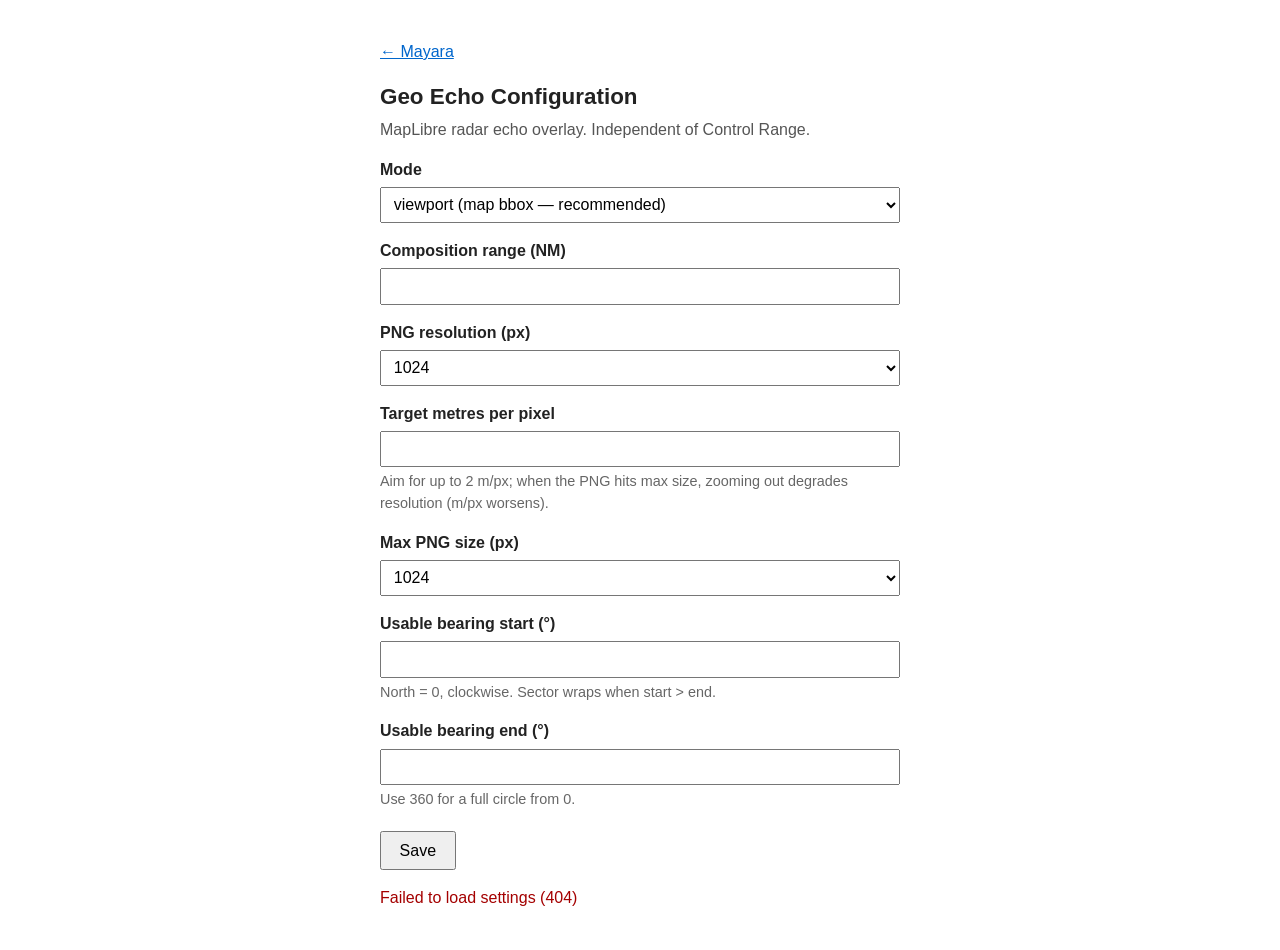
==== web/config/index.html @ 1193f5f1 "geo-echo viewport dual-mode e range fixo na composition" ====
<!DOCTYPE html>
<html lang="en">
<head>
    <title>Mayara — Geo Echo Configuration</title>
    <meta charset="utf-8" />
    <meta name="viewport" content="width=device-width, initial-scale=1" />
    <style>
        body {
            font-family: -apple-system, BlinkMacSystemFont, "Segoe UI", Roboto, Helvetica, Arial, sans-serif;
            max-width: 520px;
            margin: 40px auto;
            padding: 0 20px;
            line-height: 1.5;
            color: #222;
        }
        h1 { font-size: 1.4rem; margin-bottom: 0.25rem; }
        p.hint { color: #555; margin-top: 0; }
        label { display: block; margin-top: 1rem; font-weight: 600; }
        .field-hint { display: block; font-weight: 400; color: #666; font-size: 0.9rem; margin-top: 0.25rem; }
        input, select {
            display: block;
            width: 100%;
            margin-top: 0.35rem;
            padding: 0.45rem 0.55rem;
            font-size: 1rem;
            box-sizing: border-box;
        }
        button {
            margin-top: 1.25rem;
            padding: 0.55rem 1.1rem;
            font-size: 1rem;
            cursor: pointer;
        }
        #status { margin-top: 1rem; min-height: 1.4em; }
        #status.err { color: #a40000; }
        #status.ok { color: #0a6b0a; }
        a { color: #0066cc; }
        .mode-block { margin-top: 0.5rem; }
        .mode-block[hidden] { display: none; }
    </style>
</head>
<body>
    <p><a href="/">← Mayara</a></p>
    <h1>Geo Echo Configuration</h1>
    <p class="hint">MapLibre radar echo overlay. Independent of Control Range.</p>

    <form id="geo-echo-form">
        <label for="mode">Mode</label>
        <select id="mode" name="mode" required>
            <option value="viewport">viewport (map bbox — recommended)</option>
            <option value="composition">composition (fixed NM window)</option>
        </select>

        <div id="composition-fields" class="mode-block">
            <label for="compositionNm">Composition range (NM)</label>
            <input id="compositionNm" name="compositionNm" type="number" min="0.027" max="120" step="any" required />

            <label for="echoSizePx">PNG resolution (px)</label>
            <select id="echoSizePx" name="echoSizePx" required>
                <option value="1024">1024</option>
                <option value="2048">2048</option>
                <option value="4096">4096</option>
            </select>
        </div>

        <div id="viewport-fields" class="mode-block">
            <label for="targetMetersPerPx">Target metres per pixel</label>
            <input id="targetMetersPerPx" name="targetMetersPerPx" type="number" min="0.25" max="100" step="any" required />
            <span class="field-hint">Aim for up to 2 m/px; when the PNG hits max size, zooming out degrades resolution (m/px worsens).</span>

            <label for="maxSizePx">Max PNG size (px)</label>
            <select id="maxSizePx" name="maxSizePx" required>
                <option value="1024">1024</option>
                <option value="2048">2048</option>
                <option value="4096">4096</option>
            </select>
        </div>

        <label for="usableBearingStartDeg">Usable bearing start (°)</label>
        <input id="usableBearingStartDeg" name="usableBearingStartDeg" type="number" min="0" max="360" step="any" required />
        <span class="field-hint">North = 0, clockwise. Sector wraps when start &gt; end.</span>

        <label for="usableBearingEndDeg">Usable bearing end (°)</label>
        <input id="usableBearingEndDeg" name="usableBearingEndDeg" type="number" min="0" max="360" step="any" required />
        <span class="field-hint">Use 360 for a full circle from 0.</span>

        <button type="submit">Save</button>
    </form>
    <div id="status" role="status"></div>

    <script>
        const NM = 1852;
        const API = "/signalk/v2/api/geo-echo";
        const form = document.getElementById("geo-echo-form");
        const statusEl = document.getElementById("status");
        const modeSelect = document.getElementById("mode");
        const nmInput = document.getElementById("compositionNm");
        const sizeSelect = document.getElementById("echoSizePx");
        const targetMpp = document.getElementById("targetMetersPerPx");
        const maxSizeSelect = document.getElementById("maxSizePx");
        const bearingStart = document.getElementById("usableBearingStartDeg");
        const bearingEnd = document.getElementById("usableBearingEndDeg");
        const compositionFields = document.getElementById("composition-fields");
        const viewportFields = document.getElementById("viewport-fields");

        function setStatus(text, ok) {
            statusEl.textContent = text;
            statusEl.className = ok === true ? "ok" : ok === false ? "err" : "";
        }

        function syncModeUi() {
            const viewport = modeSelect.value === "viewport";
            compositionFields.hidden = viewport;
            viewportFields.hidden = !viewport;
            nmInput.required = !viewport;
            sizeSelect.required = !viewport;
            targetMpp.required = viewport;
            maxSizeSelect.required = viewport;
        }

        function applyData(data) {
            modeSelect.value = data.mode === "composition" ? "composition" : "viewport";
            nmInput.value = (data.compositionRangeM / NM);
            sizeSelect.value = String(data.echoSizePx);
            targetMpp.value = data.targetMetersPerPx;
            maxSizeSelect.value = String(data.maxSizePx);
            bearingStart.value = data.usableBearingStartDeg;
            bearingEnd.value = data.usableBearingEndDeg;
            syncModeUi();
        }

        async function load() {
            const res = await fetch(API);
            if (!res.ok) {
                setStatus("Failed to load settings (" + res.status + ")", false);
                return;
            }
            const data = await res.json();
            applyData(data);
            setStatus("", null);
        }

        modeSelect.addEventListener("change", syncModeUi);

        form.addEventListener("submit", async (ev) => {
            ev.preventDefault();
            const body = {
                mode: modeSelect.value,
                compositionRangeM: Number(nmInput.value) * NM,
                echoSizePx: Number(sizeSelect.value),
                targetMetersPerPx: Number(targetMpp.value),
                maxSizePx: Number(maxSizeSelect.value),
                usableBearingStartDeg: Number(bearingStart.value),
                usableBearingEndDeg: Number(bearingEnd.value),
            };
            setStatus("Saving…", null);
            const res = await fetch(API, {
                method: "PUT",
                headers: { "Content-Type": "application/json" },
                body: JSON.stringify(body),
            });
            const data = await res.json().catch(() => ({}));
            if (!res.ok) {
                setStatus(data.message || ("Save failed (" + res.status + ")"), false);
                return;
            }
            applyData(data);
            setStatus("Saved. Applied on the next echo / viewport frame.", true);
        });

        load().catch((e) => setStatus(String(e), false));
    </script>
</body>
</html>
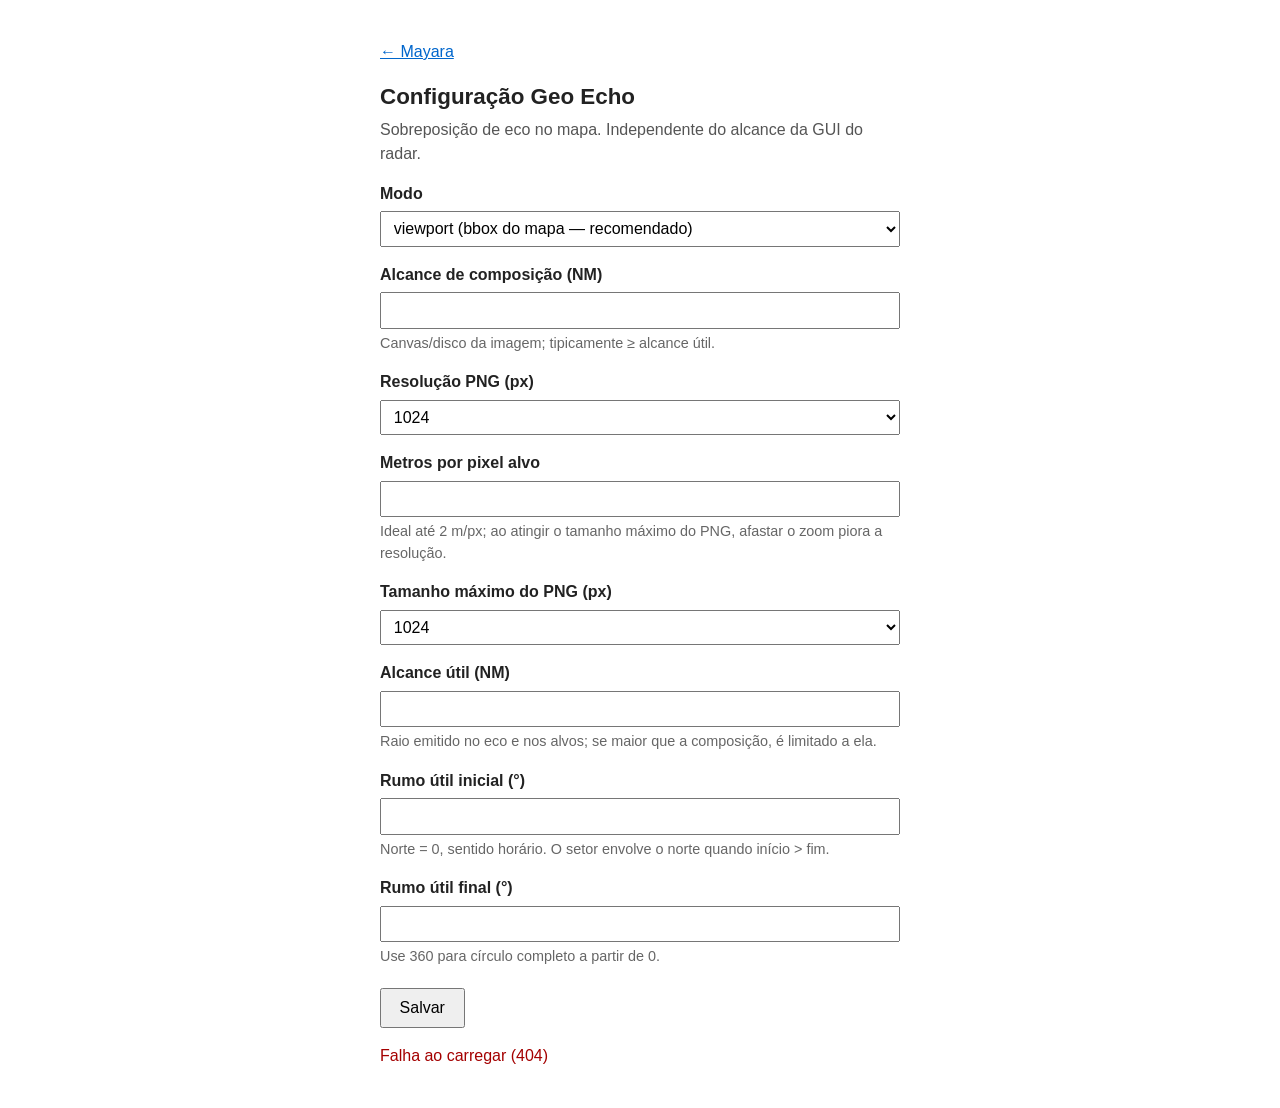
==== commit 11df3643: "v0.19.0 — Alcance útil Mayara (FK-2.5.1)" ====
--- a/web/config/index.html
+++ b/web/config/index.html
@@ -1,7 +1,7 @@
 <!DOCTYPE html>
-<html lang="en">
+<html lang="pt-BR">
 <head>
-    <title>Mayara — Geo Echo Configuration</title>
+    <title>Mayara — Configuração Geo Echo</title>
     <meta charset="utf-8" />
     <meta name="viewport" content="width=device-width, initial-scale=1" />
     <style>
@@ -41,21 +41,22 @@
 </head>
 <body>
     <p><a href="/">← Mayara</a></p>
-    <h1>Geo Echo Configuration</h1>
-    <p class="hint">MapLibre radar echo overlay. Independent of Control Range.</p>
+    <h1>Configuração Geo Echo</h1>
+    <p class="hint">Sobreposição de eco no mapa. Independente do alcance da GUI do radar.</p>
 
     <form id="geo-echo-form">
-        <label for="mode">Mode</label>
+        <label for="mode">Modo</label>
         <select id="mode" name="mode" required>
-            <option value="viewport">viewport (map bbox — recommended)</option>
-            <option value="composition">composition (fixed NM window)</option>
+            <option value="viewport">viewport (bbox do mapa — recomendado)</option>
+            <option value="composition">composition (janela fixa em NM)</option>
         </select>
 
         <div id="composition-fields" class="mode-block">
-            <label for="compositionNm">Composition range (NM)</label>
+            <label for="compositionNm">Alcance de composição (NM)</label>
             <input id="compositionNm" name="compositionNm" type="number" min="0.027" max="120" step="any" required />
+            <span class="field-hint">Canvas/disco da imagem; tipicamente ≥ alcance útil.</span>
 
-            <label for="echoSizePx">PNG resolution (px)</label>
+            <label for="echoSizePx">Resolução PNG (px)</label>
             <select id="echoSizePx" name="echoSizePx" required>
                 <option value="1024">1024</option>
                 <option value="2048">2048</option>
@@ -64,11 +65,11 @@
         </div>
 
         <div id="viewport-fields" class="mode-block">
-            <label for="targetMetersPerPx">Target metres per pixel</label>
+            <label for="targetMetersPerPx">Metros por pixel alvo</label>
             <input id="targetMetersPerPx" name="targetMetersPerPx" type="number" min="0.25" max="100" step="any" required />
-            <span class="field-hint">Aim for up to 2 m/px; when the PNG hits max size, zooming out degrades resolution (m/px worsens).</span>
+            <span class="field-hint">Ideal até 2 m/px; ao atingir o tamanho máximo do PNG, afastar o zoom piora a resolução.</span>
 
-            <label for="maxSizePx">Max PNG size (px)</label>
+            <label for="maxSizePx">Tamanho máximo do PNG (px)</label>
             <select id="maxSizePx" name="maxSizePx" required>
                 <option value="1024">1024</option>
                 <option value="2048">2048</option>
@@ -76,15 +77,19 @@
             </select>
         </div>
 
-        <label for="usableBearingStartDeg">Usable bearing start (°)</label>
+        <label for="usableRadiusNm">Alcance útil (NM)</label>
+        <input id="usableRadiusNm" name="usableRadiusNm" type="number" min="0.027" max="120" step="any" required />
+        <span class="field-hint">Raio emitido no eco e nos alvos; se maior que a composição, é limitado a ela.</span>
+
+        <label for="usableBearingStartDeg">Rumo útil inicial (°)</label>
         <input id="usableBearingStartDeg" name="usableBearingStartDeg" type="number" min="0" max="360" step="any" required />
-        <span class="field-hint">North = 0, clockwise. Sector wraps when start &gt; end.</span>
+        <span class="field-hint">Norte = 0, sentido horário. O setor envolve o norte quando início &gt; fim.</span>
 
-        <label for="usableBearingEndDeg">Usable bearing end (°)</label>
+        <label for="usableBearingEndDeg">Rumo útil final (°)</label>
         <input id="usableBearingEndDeg" name="usableBearingEndDeg" type="number" min="0" max="360" step="any" required />
-        <span class="field-hint">Use 360 for a full circle from 0.</span>
+        <span class="field-hint">Use 360 para círculo completo a partir de 0.</span>
 
-        <button type="submit">Save</button>
+        <button type="submit">Salvar</button>
     </form>
     <div id="status" role="status"></div>
 
@@ -95,6 +100,7 @@
         const statusEl = document.getElementById("status");
         const modeSelect = document.getElementById("mode");
         const nmInput = document.getElementById("compositionNm");
+        const usableNmInput = document.getElementById("usableRadiusNm");
         const sizeSelect = document.getElementById("echoSizePx");
         const targetMpp = document.getElementById("targetMetersPerPx");
         const maxSizeSelect = document.getElementById("maxSizePx");
@@ -121,6 +127,10 @@
         function applyData(data) {
             modeSelect.value = data.mode === "composition" ? "composition" : "viewport";
             nmInput.value = (data.compositionRangeM / NM);
+            const usableM = (data.usableRadiusM != null)
+                ? data.usableRadiusM
+                : data.compositionRangeM;
+            usableNmInput.value = (usableM / NM);
             sizeSelect.value = String(data.echoSizePx);
             targetMpp.value = data.targetMetersPerPx;
             maxSizeSelect.value = String(data.maxSizePx);
@@ -132,7 +142,7 @@
         async function load() {
             const res = await fetch(API);
             if (!res.ok) {
-                setStatus("Failed to load settings (" + res.status + ")", false);
+                setStatus("Falha ao carregar (" + res.status + ")", false);
                 return;
             }
             const data = await res.json();
@@ -150,10 +160,11 @@
                 echoSizePx: Number(sizeSelect.value),
                 targetMetersPerPx: Number(targetMpp.value),
                 maxSizePx: Number(maxSizeSelect.value),
+                usableRadiusM: Number(usableNmInput.value) * NM,
                 usableBearingStartDeg: Number(bearingStart.value),
                 usableBearingEndDeg: Number(bearingEnd.value),
             };
-            setStatus("Saving…", null);
+            setStatus("Salvando…", null);
             const res = await fetch(API, {
                 method: "PUT",
                 headers: { "Content-Type": "application/json" },
@@ -161,11 +172,11 @@
             });
             const data = await res.json().catch(() => ({}));
             if (!res.ok) {
-                setStatus(data.message || ("Save failed (" + res.status + ")"), false);
+                setStatus(data.message || ("Falha ao salvar (" + res.status + ")"), false);
                 return;
             }
             applyData(data);
-            setStatus("Saved. Applied on the next echo / viewport frame.", true);
+            setStatus("Salvo. Aplicado no próximo quadro de eco / viewport.", true);
         });
 
         load().catch((e) => setStatus(String(e), false));
